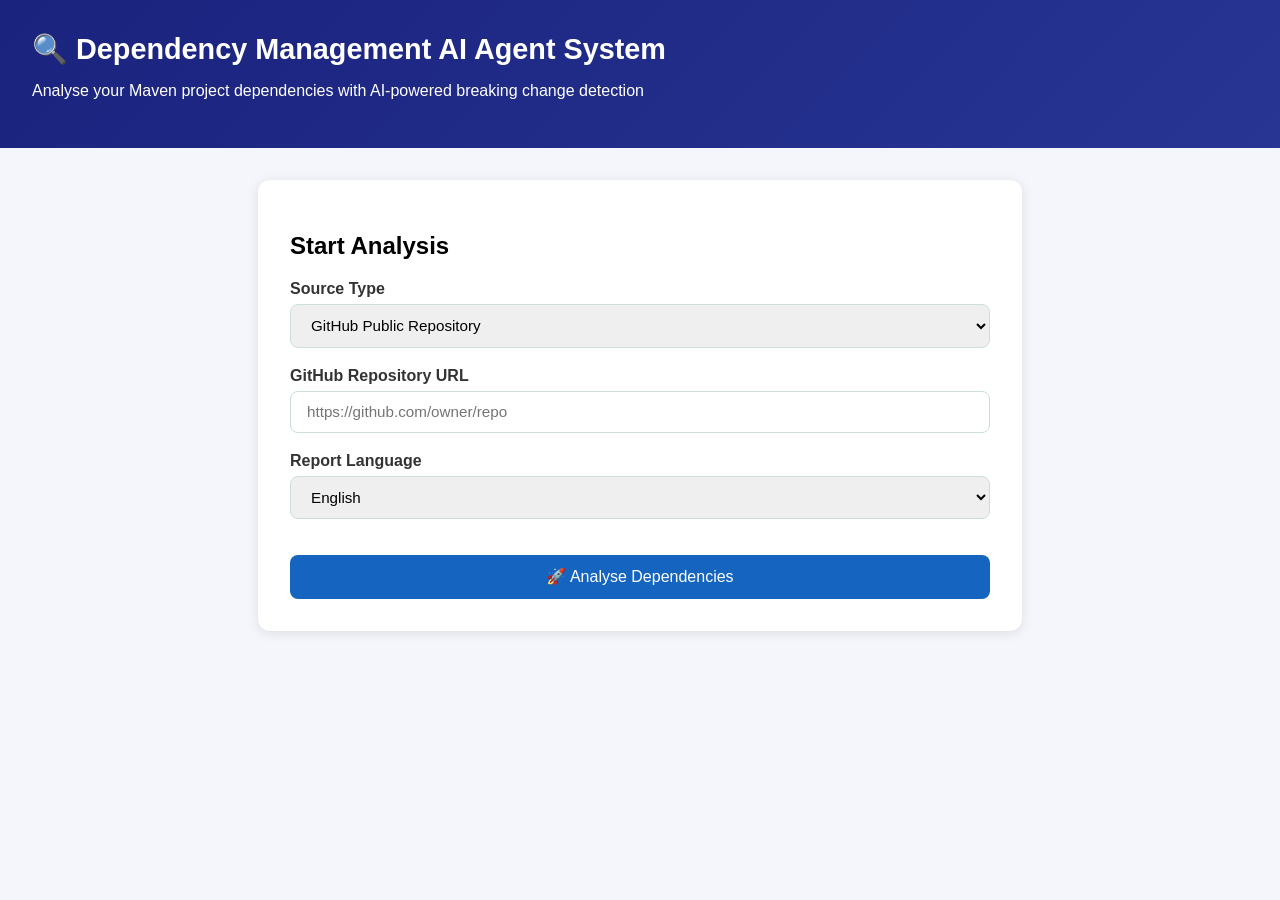
==== src/main/resources/templates/index.html @ 4d2f16ee "Commit Commit" ====
<!DOCTYPE html>
<html lang="en" xmlns:th="http://www.thymeleaf.org">
<head>
    <meta charset="UTF-8"/>
    <meta name="viewport" content="width=device-width, initial-scale=1.0"/>
    <title>Dependency Management AI Agent System</title>
    <link rel="stylesheet" th:href="@{/css/report.css}"/>
    <style>
        body { font-family: 'Segoe UI', sans-serif; background: #f4f6fb; margin: 0; padding: 0; }
        .header { background: linear-gradient(135deg,#1a237e,#283593); color:#fff; padding:2rem; }
        .header h1 { margin:0; font-size:1.8rem; }
        .form-card { background:#fff; border-radius:12px; box-shadow:0 2px 12px rgba(0,0,0,.1); padding:2rem; max-width:700px; margin:2rem auto; }
        .form-group { margin-bottom:1.2rem; }
        label { font-weight:600; display:block; margin-bottom:.4rem; color:#333; }
        input, select { width:100%; padding:.7rem 1rem; border:1.5px solid #cdd; border-radius:8px; font-size:.95rem; box-sizing:border-box; }
        .btn { background:#1565c0; color:#fff; border:none; padding:.8rem 2rem; border-radius:8px; font-size:1rem; cursor:pointer; width:100%; margin-top:1rem; }
        .btn:hover { background:#0d47a1; }
        .source-section { display:none; }
        .source-section.active { display:block; }
    </style>
</head>
<body>
<div class="header">
    <h1>🔍 Dependency Management AI Agent System</h1>
    <p>Analyse your Maven project dependencies with AI-powered breaking change detection</p>
</div>
<div class="form-card">
    <h2>Start Analysis</h2>
    <form th:action="@{/analyze}" method="post" th:object="${request}">
        <div class="form-group">
            <label for="sourceType">Source Type</label>
            <select id="sourceType" name="sourceType" onchange="toggleSource(this.value)">
                <option value="GITHUB_PUBLIC">GitHub Public Repository</option>
                <option value="GITHUB_PRIVATE">GitHub Private Repository</option>
                <option value="LOCAL">Local File System</option>
            </select>
        </div>

        <div id="github-section" class="source-section active">
            <div class="form-group">
                <label for="repoUrl">GitHub Repository URL</label>
                <input type="text" id="repoUrl" name="repoUrl"
                       placeholder="https://github.com/owner/repo"/>
            </div>
        </div>

        <div id="token-section" class="source-section">
            <div class="form-group">
                <label for="githubToken">GitHub Personal Access Token (PAT)</label>
                <input type="password" id="githubToken" name="githubToken"
                       placeholder="ghp_xxxxxxxxxxxxxxxxxxxx"/>
            </div>
        </div>

        <div id="local-section" class="source-section">
            <div class="form-group">
                <label for="localPath">Local Project Path</label>
                <input type="text" id="localPath" name="localPath"
                       placeholder="/home/user/my-project"/>
            </div>
        </div>

        <div class="form-group">
            <label for="language">Report Language</label>
            <select id="language" name="language">
                <option value="en">English</option>
                <option value="de">Deutsch</option>
            </select>
        </div>

        <input type="hidden" name="correlationId" th:value="${#strings.randomAlphanumeric(32)}"/>
        <button type="submit" class="btn">🚀 Analyse Dependencies</button>
    </form>
</div>
<script>
    function toggleSource(type) {
        document.getElementById('github-section').className = 'source-section' + (type !== 'LOCAL' ? ' active' : '');
        document.getElementById('token-section').className = 'source-section' + (type === 'GITHUB_PRIVATE' ? ' active' : '');
        document.getElementById('local-section').className = 'source-section' + (type === 'LOCAL' ? ' active' : '');
    }
</script>
</body>
</html>
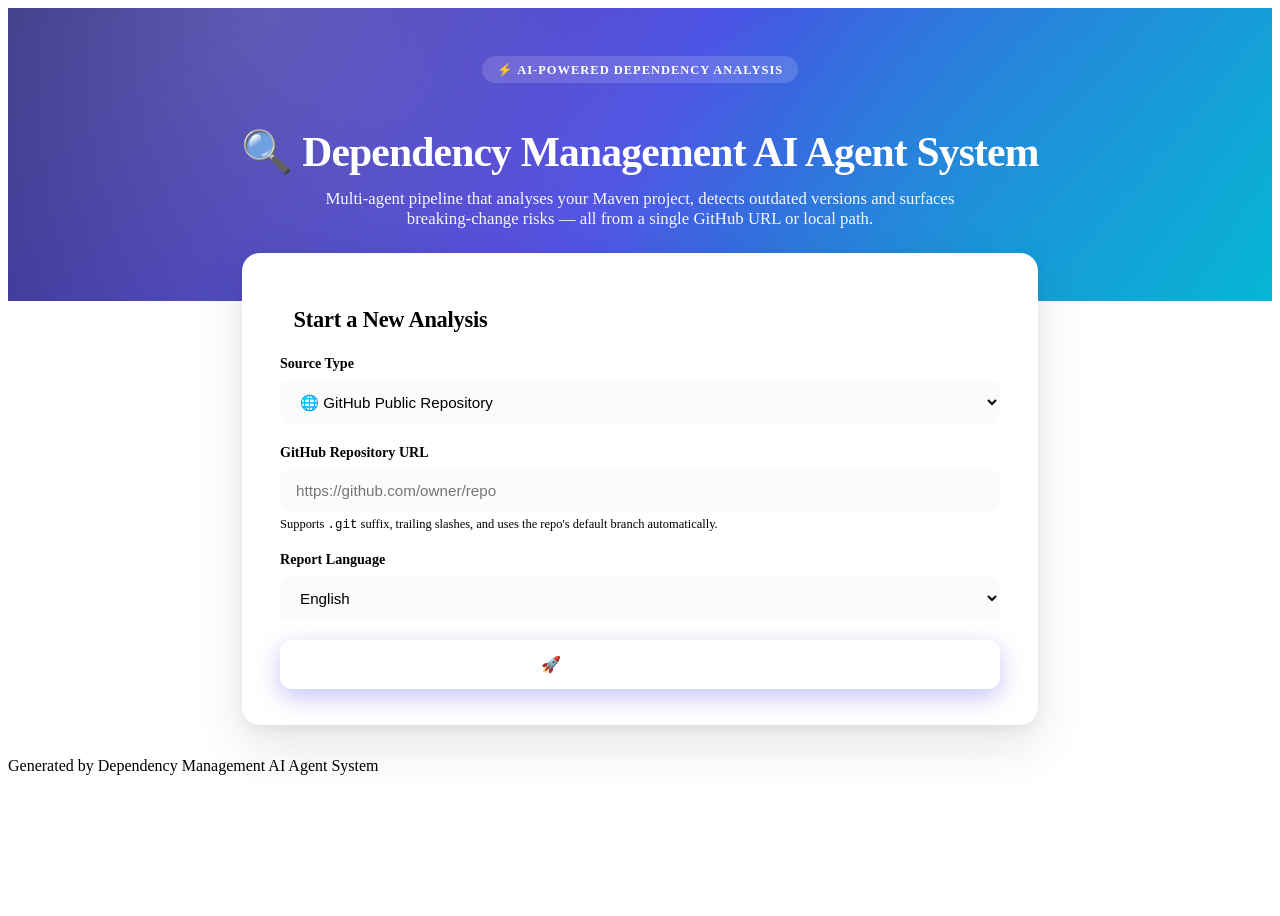
==== commit d7778960: "Commit Commit" ====
--- a/src/main/resources/templates/index.html
+++ b/src/main/resources/templates/index.html
@@ -6,33 +6,207 @@
     <title>Dependency Management AI Agent System</title>
     <link rel="stylesheet" th:href="@{/css/report.css}"/>
     <style>
-        body { font-family: 'Segoe UI', sans-serif; background: #f4f6fb; margin: 0; padding: 0; }
-        .header { background: linear-gradient(135deg,#1a237e,#283593); color:#fff; padding:2rem; }
-        .header h1 { margin:0; font-size:1.8rem; }
-        .form-card { background:#fff; border-radius:12px; box-shadow:0 2px 12px rgba(0,0,0,.1); padding:2rem; max-width:700px; margin:2rem auto; }
-        .form-group { margin-bottom:1.2rem; }
-        label { font-weight:600; display:block; margin-bottom:.4rem; color:#333; }
-        input, select { width:100%; padding:.7rem 1rem; border:1.5px solid #cdd; border-radius:8px; font-size:.95rem; box-sizing:border-box; }
-        .btn { background:#1565c0; color:#fff; border:none; padding:.8rem 2rem; border-radius:8px; font-size:1rem; cursor:pointer; width:100%; margin-top:1rem; }
-        .btn:hover { background:#0d47a1; }
-        .source-section { display:none; }
-        .source-section.active { display:block; }
+        .landing {
+            min-height: 100vh;
+            display: flex; flex-direction: column;
+        }
+        .hero {
+            background: linear-gradient(120deg,#312e81 0%,#4f46e5 50%,#06b6d4 100%);
+            color: #fff; padding: 3rem 2rem 4.5rem; text-align: center;
+            position: relative; overflow: hidden;
+        }
+        .hero::before {
+            content:''; position:absolute; inset:0;
+            background-image: radial-gradient(circle at 20% 0%, rgba(255,255,255,.18), transparent 50%),
+                              radial-gradient(circle at 80% 100%, rgba(6,182,212,.4), transparent 50%);
+            pointer-events:none;
+        }
+        .hero h1 {
+            font-size: clamp(1.8rem, 4vw, 2.6rem);
+            font-weight: 800; letter-spacing: -.02em; margin-bottom: .8rem;
+            position: relative;
+        }
+        .hero p {
+            font-size: 1.05rem; opacity: .95; max-width: 640px; margin: 0 auto;
+            position: relative;
+        }
+        .hero .tagline {
+            display:inline-flex; align-items:center; gap:.4rem;
+            background: rgba(255,255,255,.15);
+            padding: .35rem .9rem; border-radius: 999px;
+            font-size: .78rem; font-weight: 600; letter-spacing: .08em;
+            text-transform: uppercase; margin-bottom: 1rem;
+            backdrop-filter: blur(8px); position: relative;
+        }
+        .form-card {
+            background:#fff; border-radius:18px;
+            box-shadow:0 20px 50px rgba(31,41,55,.12), 0 4px 12px rgba(31,41,55,.06);
+            padding: 2.2rem 2.4rem; max-width: 720px;
+            margin: -3rem auto 2rem; position: relative; z-index: 2;
+        }
+        .form-card h2 {
+            font-size: 1.4rem; font-weight: 700; margin-bottom: 1.4rem;
+            color: var(--text); letter-spacing: -.01em;
+            display:flex; align-items:center; gap:.6rem;
+        }
+        .form-card h2::before {
+            content:''; width:4px; height:22px; border-radius:2px;
+            background: linear-gradient(180deg, var(--primary), var(--accent));
+        }
+        .form-group { margin-bottom: 1.2rem; }
+        .form-group label {
+            font-weight: 600; display: block; margin-bottom: .5rem;
+            color: var(--text); font-size: .88rem;
+        }
+        .form-group input, .form-group select {
+            width: 100%; padding: .8rem 1rem;
+            border: 1.5px solid var(--border); border-radius: 10px;
+            font-size: .95rem; box-sizing: border-box;
+            background: #fafbfd; color: var(--text);
+            transition: all .2s ease;
+        }
+        .form-group input:focus, .form-group select:focus {
+            outline: none; border-color: var(--primary);
+            background: #fff;
+            box-shadow: 0 0 0 4px rgba(79,70,229,.15);
+        }
+        .hint {
+            display:block; font-size:.78rem; color: var(--text-muted);
+            margin-top:.35rem;
+        }
+        .btn {
+            background: linear-gradient(135deg, var(--primary), var(--primary-light));
+            color: #fff; border: none;
+            padding: .95rem 2rem;
+            border-radius: 12px;
+            font-size: 1rem; font-weight: 600; cursor: pointer;
+            width: 100%; margin-top: .8rem;
+            box-shadow: 0 8px 24px rgba(79,70,229,.32);
+            transition: all .2s ease;
+            display:flex; align-items:center; justify-content:center; gap:.5rem;
+        }
+        .btn:hover { transform: translateY(-2px); box-shadow: 0 12px 30px rgba(79,70,229,.42); }
+        .btn:active { transform: translateY(0); }
+        .btn[disabled] { opacity:.7; cursor:not-allowed; transform:none; }
+        .source-section { display: none; }
+        .source-section.active { display: block; animation: fadeUp .3s ease both; }
+
+        /* Loading overlay shown after submit */
+        .loading-overlay {
+            position: fixed; inset: 0;
+            background: rgba(15, 23, 42, .68);
+            backdrop-filter: blur(6px);
+            display:none; align-items:center; justify-content:center;
+            z-index: 9999;
+        }
+        .loading-overlay.active { display:flex; }
+        .loading-card {
+            background:#fff; border-radius:16px; padding:2rem 2.4rem;
+            text-align:center; min-width:280px;
+            box-shadow: 0 20px 60px rgba(0,0,0,.35);
+        }
+        .spinner {
+            width: 56px; height: 56px; margin: 0 auto 1rem;
+            border: 4px solid #e5e7eb;
+            border-top-color: var(--primary);
+            border-radius: 50%; animation: spin 1s linear infinite;
+        }
+        @keyframes spin { to { transform: rotate(360deg); } }
+        .loading-card h3 { font-size:1.05rem; margin-bottom:.4rem; color: var(--text); }
+        .loading-card p  { font-size:.85rem; color: var(--text-muted); }
+        /* Agent pipeline tracker */
+        .agent-pipeline {
+            margin-top: 1.2rem; text-align: left; width: 100%;
+        }
+        .agent-row {
+            display: flex; align-items: center; gap: .65rem;
+            padding: .55rem .7rem; border-radius: 10px;
+            margin-bottom: .4rem;
+            background: #f8fafc;
+            border: 1.5px solid #e5e7eb;
+            transition: background .3s, border-color .3s;
+            font-size: .82rem;
+        }
+        .agent-row.active {
+            background: #eff6ff;
+            border-color: var(--primary);
+        }
+        .agent-row.done {
+            background: #f0fdf4;
+            border-color: #86efac;
+        }
+        .agent-row.pending {
+            opacity: .55;
+        }
+        .agent-icon { font-size: 1rem; width: 22px; text-align: center; flex-shrink: 0; }
+        .agent-info { flex: 1; min-width: 0; }
+        .agent-name {
+            font-weight: 600; color: var(--text);
+            white-space: nowrap; overflow: hidden; text-overflow: ellipsis;
+        }
+        .agent-sub { font-size: .72rem; color: var(--text-muted); margin-top: .1rem; }
+        .agent-status-badge {
+            flex-shrink: 0; font-size: .7rem; font-weight: 700;
+            padding: .18rem .55rem; border-radius: 999px;
+            text-transform: uppercase; letter-spacing: .05em;
+        }
+        .badge-pending  { background: #f1f5f9; color: #94a3b8; }
+        .badge-active   { background: #dbeafe; color: #1d4ed8; }
+        .badge-done     { background: #dcfce7; color: #16a34a; }
+        .agent-times {
+            flex-shrink: 0; text-align: right;
+            font-size: .7rem; color: var(--text-muted); min-width: 84px;
+        }
+        .agent-times .t-label { font-weight: 600; color: #64748b; }
+        .agent-elapsed {
+            flex-shrink: 0; font-size: .72rem; font-weight: 700;
+            color: var(--primary); min-width: 38px; text-align: right;
+        }
+        /* pulse dot for active agent */
+        .pulse-dot {
+            width: 8px; height: 8px; border-radius: 50%;
+            background: var(--primary); flex-shrink: 0;
+            animation: pulse-ring 1.2s ease-out infinite;
+        }
+        @keyframes pulse-ring {
+            0%   { box-shadow: 0 0 0 0 rgba(79,70,229,.6); }
+            70%  { box-shadow: 0 0 0 7px rgba(79,70,229,0); }
+            100% { box-shadow: 0 0 0 0 rgba(79,70,229,0); }
+        }
+        .check-dot {
+            width: 8px; height: 8px; border-radius: 50%;
+            background: #22c55e; flex-shrink: 0;
+        }
+        .idle-dot {
+            width: 8px; height: 8px; border-radius: 50%;
+            background: #cbd5e1; flex-shrink: 0;
+        }
+        .total-elapsed {
+            margin-top: .9rem; text-align: center;
+            font-size: .8rem; color: var(--text-muted);
+        }
+        .total-elapsed strong { color: var(--text); }
     </style>
 </head>
-<body>
-<div class="header">
+<body class="landing">
+
+<header class="hero">
+    <div class="tagline">⚡ AI-Powered Dependency Analysis</div>
     <h1>🔍 Dependency Management AI Agent System</h1>
-    <p>Analyse your Maven project dependencies with AI-powered breaking change detection</p>
-</div>
+    <p>Multi-agent pipeline that analyses your Maven project, detects outdated versions
+       and surfaces breaking-change risks — all from a single GitHub URL or local path.</p>
+</header>
+
+<main>
 <div class="form-card">
-    <h2>Start Analysis</h2>
-    <form th:action="@{/analyze}" method="post" th:object="${request}">
+    <h2>Start a New Analysis</h2>
+    <form id="analyzeForm" th:action="@{/analyze}" method="post" th:object="${request}">
         <div class="form-group">
             <label for="sourceType">Source Type</label>
             <select id="sourceType" name="sourceType" onchange="toggleSource(this.value)">
-                <option value="GITHUB_PUBLIC">GitHub Public Repository</option>
-                <option value="GITHUB_PRIVATE">GitHub Private Repository</option>
-                <option value="LOCAL">Local File System</option>
+                <option value="GITHUB_PUBLIC">🌐 GitHub Public Repository</option>
+                <option value="GITHUB_PRIVATE">🔒 GitHub Private Repository</option>
+                <option value="LOCAL">💻 Local File System</option>
             </select>
         </div>
 
@@ -41,6 +215,7 @@
                 <label for="repoUrl">GitHub Repository URL</label>
                 <input type="text" id="repoUrl" name="repoUrl"
                        placeholder="https://github.com/owner/repo"/>
+                <span class="hint">Supports <code>.git</code> suffix, trailing slashes, and uses the repo's default branch automatically.</span>
             </div>
         </div>
 
@@ -49,6 +224,7 @@
                 <label for="githubToken">GitHub Personal Access Token (PAT)</label>
                 <input type="password" id="githubToken" name="githubToken"
                        placeholder="ghp_xxxxxxxxxxxxxxxxxxxx"/>
+                <span class="hint">Token is used only for this request and never stored.</span>
             </div>
         </div>
 
@@ -56,7 +232,7 @@
             <div class="form-group">
                 <label for="localPath">Local Project Path</label>
                 <input type="text" id="localPath" name="localPath"
-                       placeholder="/home/user/my-project"/>
+                       placeholder="C:\projects\my-app  or  /home/user/my-project"/>
             </div>
         </div>
 
@@ -69,15 +245,162 @@
         </div>
 
         <input type="hidden" name="correlationId" th:value="${#strings.randomAlphanumeric(32)}"/>
-        <button type="submit" class="btn">🚀 Analyse Dependencies</button>
+        <button type="submit" class="btn" id="submitBtn">
+            <span>🚀 Analyse Dependencies</span>
+        </button>
     </form>
 </div>
+</main>
+
+<!-- Loading overlay -->
+<div class="loading-overlay" id="loadingOverlay">
+    <div class="loading-card">
+        <div class="spinner"></div>
+        <h3>Running multi-agent analysis…</h3>
+        <p>This usually takes 30–90 seconds depending on project size.</p>
+
+        <ul class="agent-pipeline" id="agentPipeline">
+            <!-- rows injected by JS -->
+        </ul>
+
+        <div class="total-elapsed" id="totalElapsed">
+            Total elapsed: <strong id="totalElapsedVal">0.0s</strong>
+        </div>
+    </div>
+</div>
+
+<footer class="page-footer">
+    <span>Generated by Dependency Management AI Agent System</span>
+</footer>
+
 <script>
     function toggleSource(type) {
         document.getElementById('github-section').className = 'source-section' + (type !== 'LOCAL' ? ' active' : '');
-        document.getElementById('token-section').className = 'source-section' + (type === 'GITHUB_PRIVATE' ? ' active' : '');
-        document.getElementById('local-section').className = 'source-section' + (type === 'LOCAL' ? ' active' : '');
-    }
+        document.getElementById('token-section').className  = 'source-section' + (type === 'GITHUB_PRIVATE' ? ' active' : '');
+        document.getElementById('local-section').className  = 'source-section' + (type === 'LOCAL' ? ' active' : '');
+    }
+
+    // ── Agent pipeline definition ──────────────────────────────────────────────
+    const AGENTS = [
+        { icon: '📥', name: 'Source Reader Agent',   sub: 'Fetching pom.xml from source',             avgMs: 4000  },
+        { icon: '🧩', name: 'Parser Agent',           sub: 'Extracting & validating dependencies',     avgMs: 3000  },
+        { icon: '🔎', name: 'Version Checker Agent',  sub: 'Querying Maven Central (parallel)',         avgMs: 20000 },
+        { icon: '🤖', name: 'Analysis Agent',         sub: 'LLM breaking-change risk detection',       avgMs: 40000 },
+        { icon: '📊', name: 'Report Builder Agent',   sub: 'Assembling final report & chart data',     avgMs: 3000  },
+    ];
+
+    // State per agent: null | { timeIn, timeOut, elapsed }
+    const agentState = AGENTS.map(() => ({ status: 'pending', timeIn: null, timeOut: null, liveMs: 0 }));
+
+    let pipelineStartTime = null;
+    let currentAgent = -1;
+    let liveTimer = null;
+    let totalTimer = null;
+
+    function fmt(ms) {
+        return (ms / 1000).toFixed(1) + 's';
+    }
+
+    function fmtClock(ts) {
+        if (!ts) return '—';
+        const d = new Date(ts);
+        return d.toTimeString().slice(0, 8); // HH:MM:SS
+    }
+
+    function buildRows() {
+        const ul = document.getElementById('agentPipeline');
+        ul.innerHTML = '';
+        AGENTS.forEach((a, i) => {
+            const s = agentState[i];
+            const isDone    = s.status === 'done';
+            const isActive  = s.status === 'active';
+            const isPending = s.status === 'pending';
+
+            const rowClass  = isDone ? 'agent-row done' : isActive ? 'agent-row active' : 'agent-row pending';
+            const dotHtml   = isDone
+                ? '<div class="check-dot"></div>'
+                : isActive
+                    ? '<div class="pulse-dot"></div>'
+                    : '<div class="idle-dot"></div>';
+            const badge     = isDone ? 'badge-done' : isActive ? 'badge-active' : 'badge-pending';
+            const badgeTxt  = isDone ? '✔ Done' : isActive ? '⚡ Running' : 'Pending';
+
+            const elapsed   = isDone
+                ? `<span style="color:#16a34a;font-weight:700">${fmt(s.timeOut - s.timeIn)}</span>`
+                : isActive
+                    ? `<span id="live-elapsed-${i}" style="font-weight:700;color:var(--primary)">${fmt(s.liveMs)}</span>`
+                    : '<span style="color:#cbd5e1">—</span>';
+
+            ul.innerHTML += `
+            <li class="${rowClass}" id="agent-row-${i}">
+                ${dotHtml}
+                <span class="agent-icon">${a.icon}</span>
+                <div class="agent-info">
+                    <div class="agent-name">${a.name}</div>
+                    <div class="agent-sub">${a.sub}</div>
+                </div>
+                <div class="agent-times">
+                    <div><span class="t-label">In: </span>${fmtClock(s.timeIn)}</div>
+                    <div><span class="t-label">Out:</span> ${isDone ? fmtClock(s.timeOut) : '<span style="color:#cbd5e1">—</span>'}</div>
+                </div>
+                <div class="agent-elapsed">${elapsed}</div>
+                <span class="agent-status-badge ${badge}">${badgeTxt}</span>
+            </li>`;
+        });
+    }
+
+    function tickLive() {
+        if (currentAgent < 0 || currentAgent >= AGENTS.length) return;
+        const s = agentState[currentAgent];
+        if (s.status !== 'active') return;
+        s.liveMs = Date.now() - s.timeIn;
+        const el = document.getElementById(`live-elapsed-${currentAgent}`);
+        if (el) el.textContent = fmt(s.liveMs);
+    }
+
+    function tickTotal() {
+        if (!pipelineStartTime) return;
+        document.getElementById('totalElapsedVal').textContent = fmt(Date.now() - pipelineStartTime);
+    }
+
+    function advanceAgent(index) {
+        // Complete previous
+        if (index > 0) {
+            const prev = agentState[index - 1];
+            prev.status  = 'done';
+            prev.timeOut = Date.now();
+        }
+        if (index >= AGENTS.length) {
+            buildRows();
+            return;
+        }
+        currentAgent = index;
+        agentState[index].status = 'active';
+        agentState[index].timeIn = Date.now();
+        agentState[index].liveMs = 0;
+        buildRows();
+
+        // Schedule next advance based on agent's average duration (with ±20% jitter)
+        const base  = AGENTS[index].avgMs;
+        const jitter = base * 0.2 * (Math.random() * 2 - 1);
+        setTimeout(() => advanceAgent(index + 1), Math.max(500, base + jitter));
+    }
+
+    function startPipeline() {
+        pipelineStartTime = Date.now();
+        buildRows();
+        liveTimer  = setInterval(tickLive,  200);
+        totalTimer = setInterval(tickTotal, 200);
+        advanceAgent(0);
+    }
+
+    document.getElementById('analyzeForm').addEventListener('submit', function () {
+        document.getElementById('loadingOverlay').classList.add('active');
+        const btn = document.getElementById('submitBtn');
+        btn.disabled = true;
+        btn.innerHTML = '<span>⏳ Analysing…</span>';
+        startPipeline();
+    });
 </script>
 </body>
 </html>
